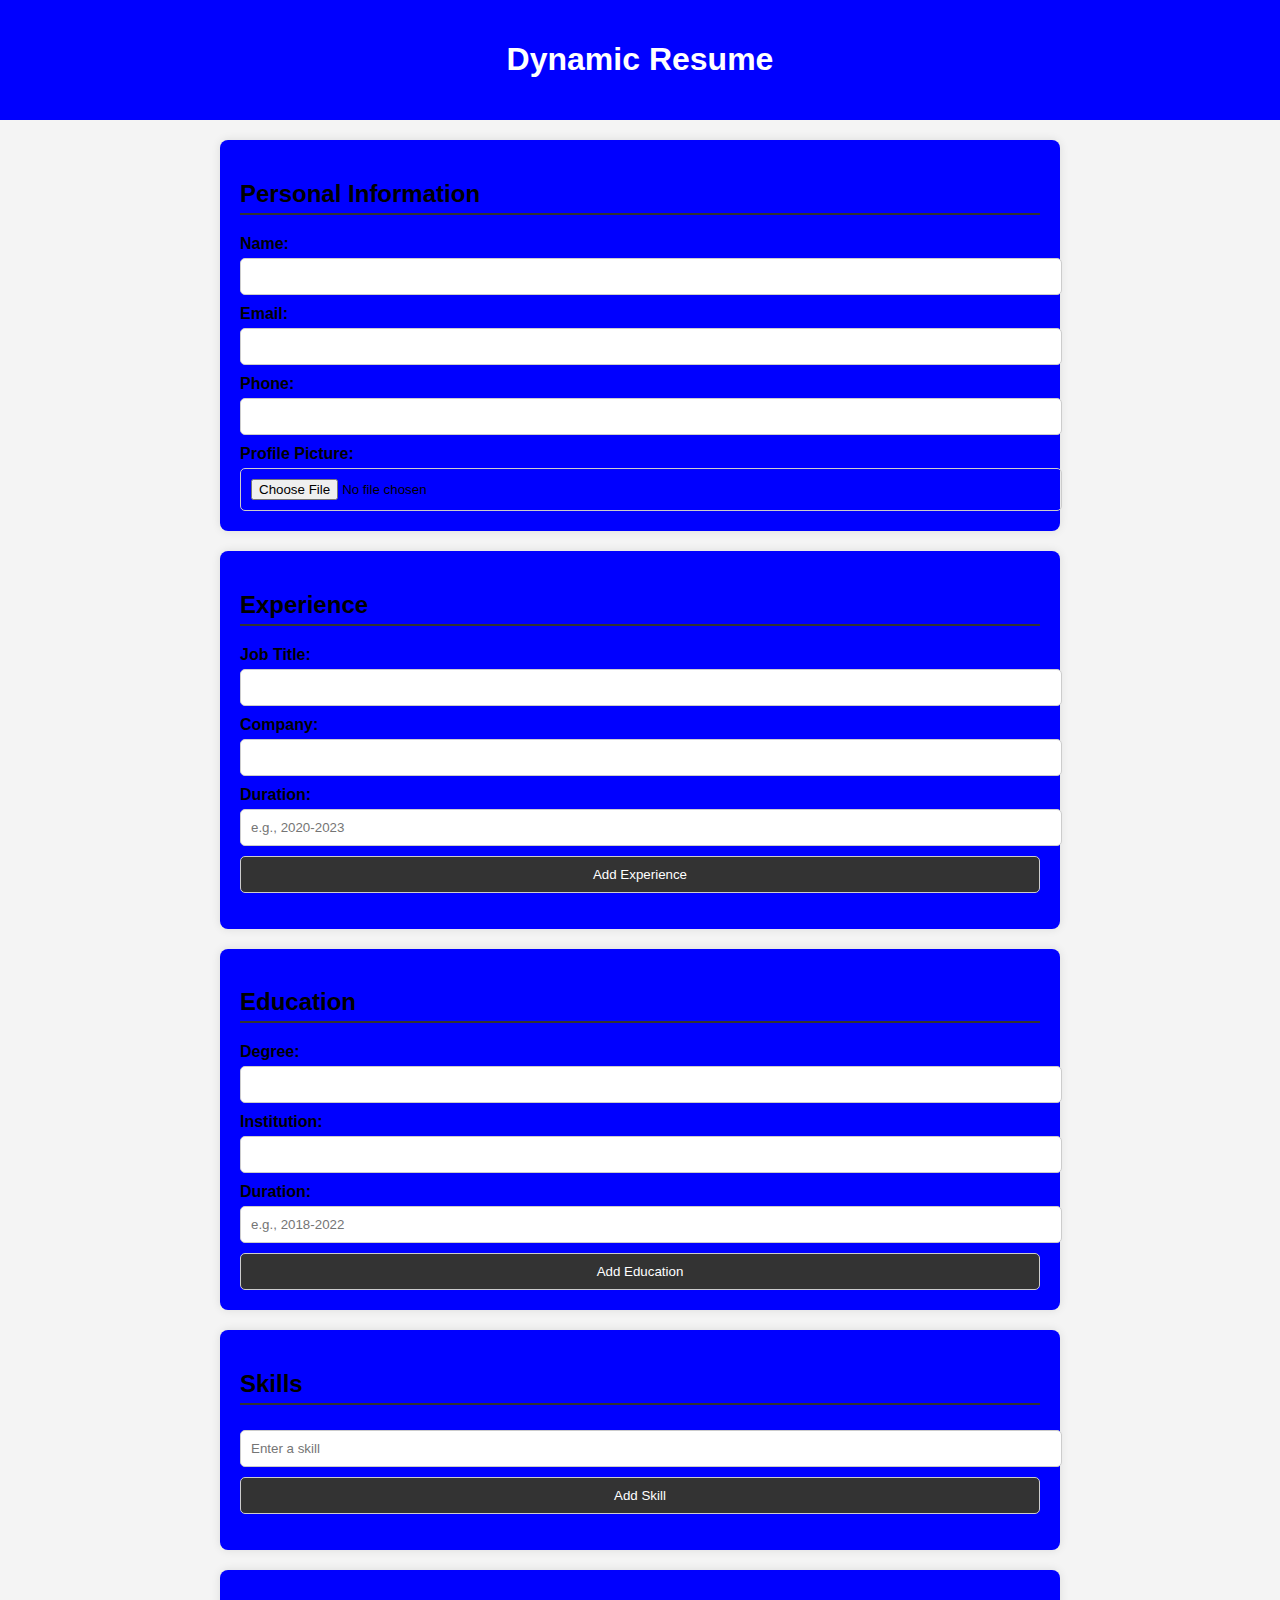
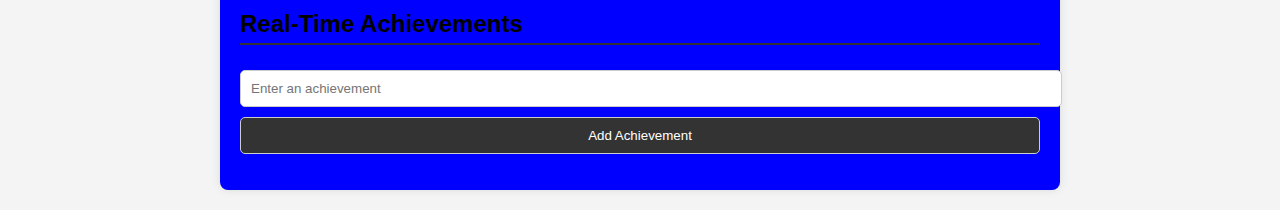
==== builderPage.html @ 2ab17230 "Add files via upload" ====
<!DOCTYPE html>
<html lang="en">
<head>
    <meta charset="UTF-8">
    <meta name="viewport" content="width=device-width, initial-scale=1.0">
    <title>Dynamic Resume Builder</title>
    <link rel="stylesheet" href="styles.css">
</head>
<body>
    <header>
        <h1>Dynamic Resume</h1>
    </header>
    <section id="personal-info">
        <h2>Personal Information</h2>
        <form id="personal-form">
            <label for="name">Name:</label>
            <input type="text" id="name" name="name" required>
            
            <label for="email">Email:</label>
            <input type="email" id="email" name="email" required>
            
            <label for="phone">Phone:</label>
            <input type="tel" id="phone" name="phone" required>
            
            <label for="profile-pic">Profile Picture:</label>
            <input type="file" id="profile-pic" name="profile-pic">
        </form>
    </section>
    <section id="experience">
        <h2>Experience</h2>
        <label for="job-title">Job Title:</label>
        <input type="text" id="job-title" name="job-title" required>
        <label for="company">Company:</label>
        <input type="text" id="company" name="company" required>
        <label for="experience-duration">Duration:</label>
        <input type="text" id="experience-duration" name="experience-duration" placeholder="e.g., 2020-2023" required>
        <button id="add-experience">Add Experience</button>
        <ul id="experience-list"></ul>
    </section>
    <section id="education">
        <h2>Education</h2>
        <label for="degree">Degree:</label>
        <input type="text" id="degree" name="degree" required>
        <label for="institution">Institution:</label>
        <input type="text" id="institution" name="institution" required>
        <label for="education-duration">Duration:</label>
        <input type="text" id="education-duration" name="education-duration" placeholder="e.g., 2018-2022" required>
        <button id="add-education">Add Education</button>
        <div id="education-list"></div>
    </section>
    <section id="skills">
        <h2>Skills</h2>
        <input type="text" id="skill-input" placeholder="Enter a skill">
        <button id="add-skill">Add Skill</button>
        <ul id="skills-list"></ul>
    </section>
    <section id="achievements">
        <h2>Real-Time Achievements</h2>
        <input type="text" id="achievements-input" placeholder="Enter an achievement">
        <button id="add-achievement">Add Achievement</button>
        <ul id="achievements-list"></ul>
    </section>
    <script src="builderPage.js"></script>
</body>
</html>
---- styles.css ----
/* Basic Styles for Dynamic Resume Builder */

body {
    font-family: Arial, sans-serif;
    margin: 0;
    padding: 0;
    background-color: #f4f4f4;
}

header {
    background-color: blue;
    color: white;
    text-align: center;
    padding: 20px;
}

section {
    background: blue;
    margin: 20px auto;
    padding: 20px;
    border-radius: 8px;
    box-shadow: 0 0 10px rgba(0, 0, 0, 0.1);
    max-width: 800px;
}

h2 {
    border-bottom: 2px solid #333;
    padding-bottom: 5px;
}

label {
    display: block;
    margin-top: 10px;
    font-weight: bold;
}

input, button {
    width: 100%;
    padding: 10px;
    margin-top: 5px;
    border: 1px solid #ccc;
    border-radius: 5px;
}

button {
    background-color: #333;
    color: white;
    cursor: pointer;
    margin-top: 10px;
}

button:hover {
    background-color: #555;
}

ul {
    list-style: none;
    padding: 0;
}

ul li {
    background: #ddd;
    margin: 5px 0;
    padding: 10px;
    border-radius: 5px;
}
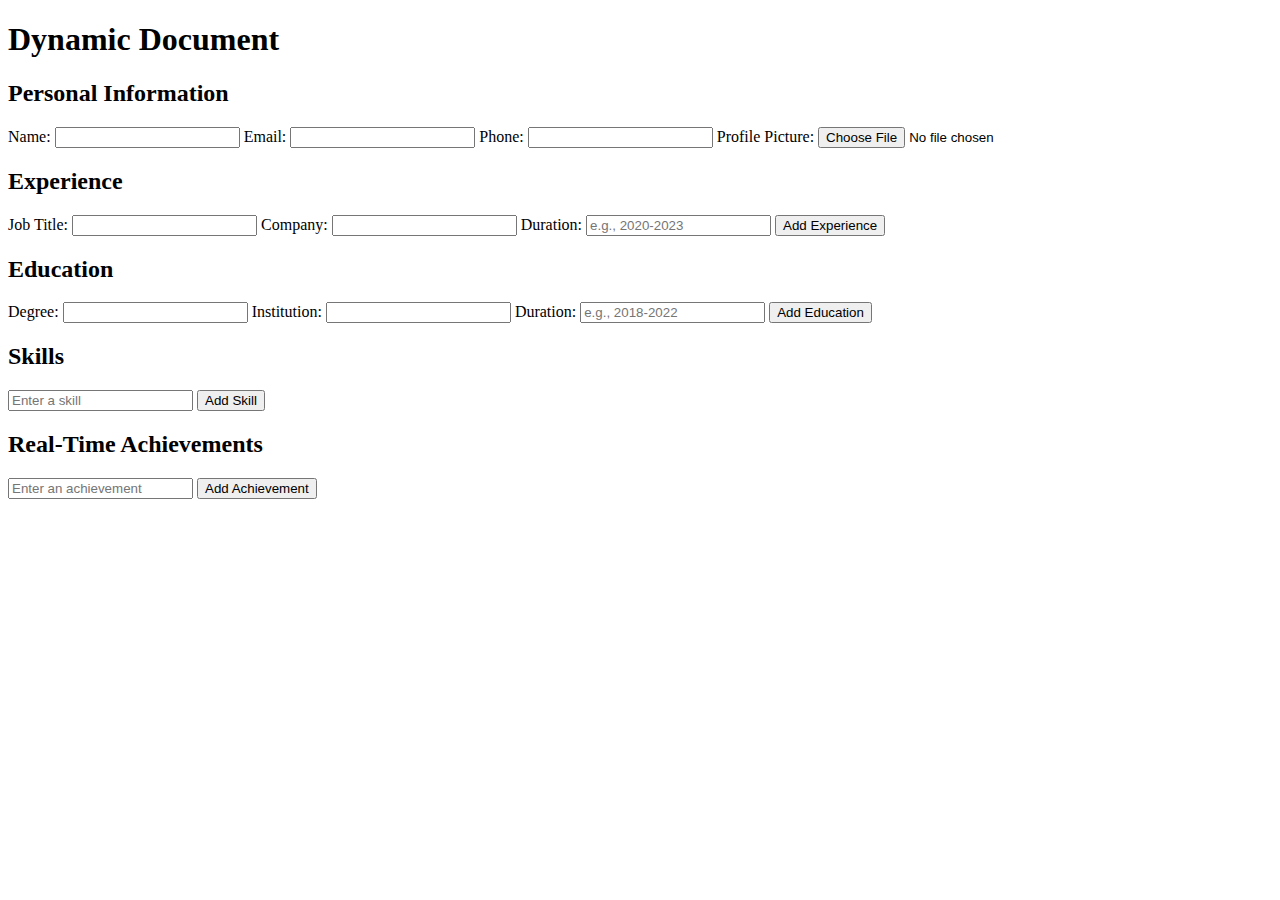
==== commit cd1400ad: "Update builderPage.html" ====
--- a/builderPage.html
+++ b/builderPage.html
@@ -3,12 +3,12 @@
 <head>
     <meta charset="UTF-8">
     <meta name="viewport" content="width=device-width, initial-scale=1.0">
-    <title>Dynamic Resume Builder</title>
+    <title>Dynamic Document Builder</title>
     <link rel="stylesheet" href="styles.css">
 </head>
 <body>
     <header>
-        <h1>Dynamic Resume</h1>
+        <h1>Dynamic Document</h1>
     </header>
     <section id="personal-info">
         <h2>Personal Information</h2>
@@ -62,4 +62,4 @@
     </section>
     <script src="builderPage.js"></script>
 </body>
-</html>+</html>
